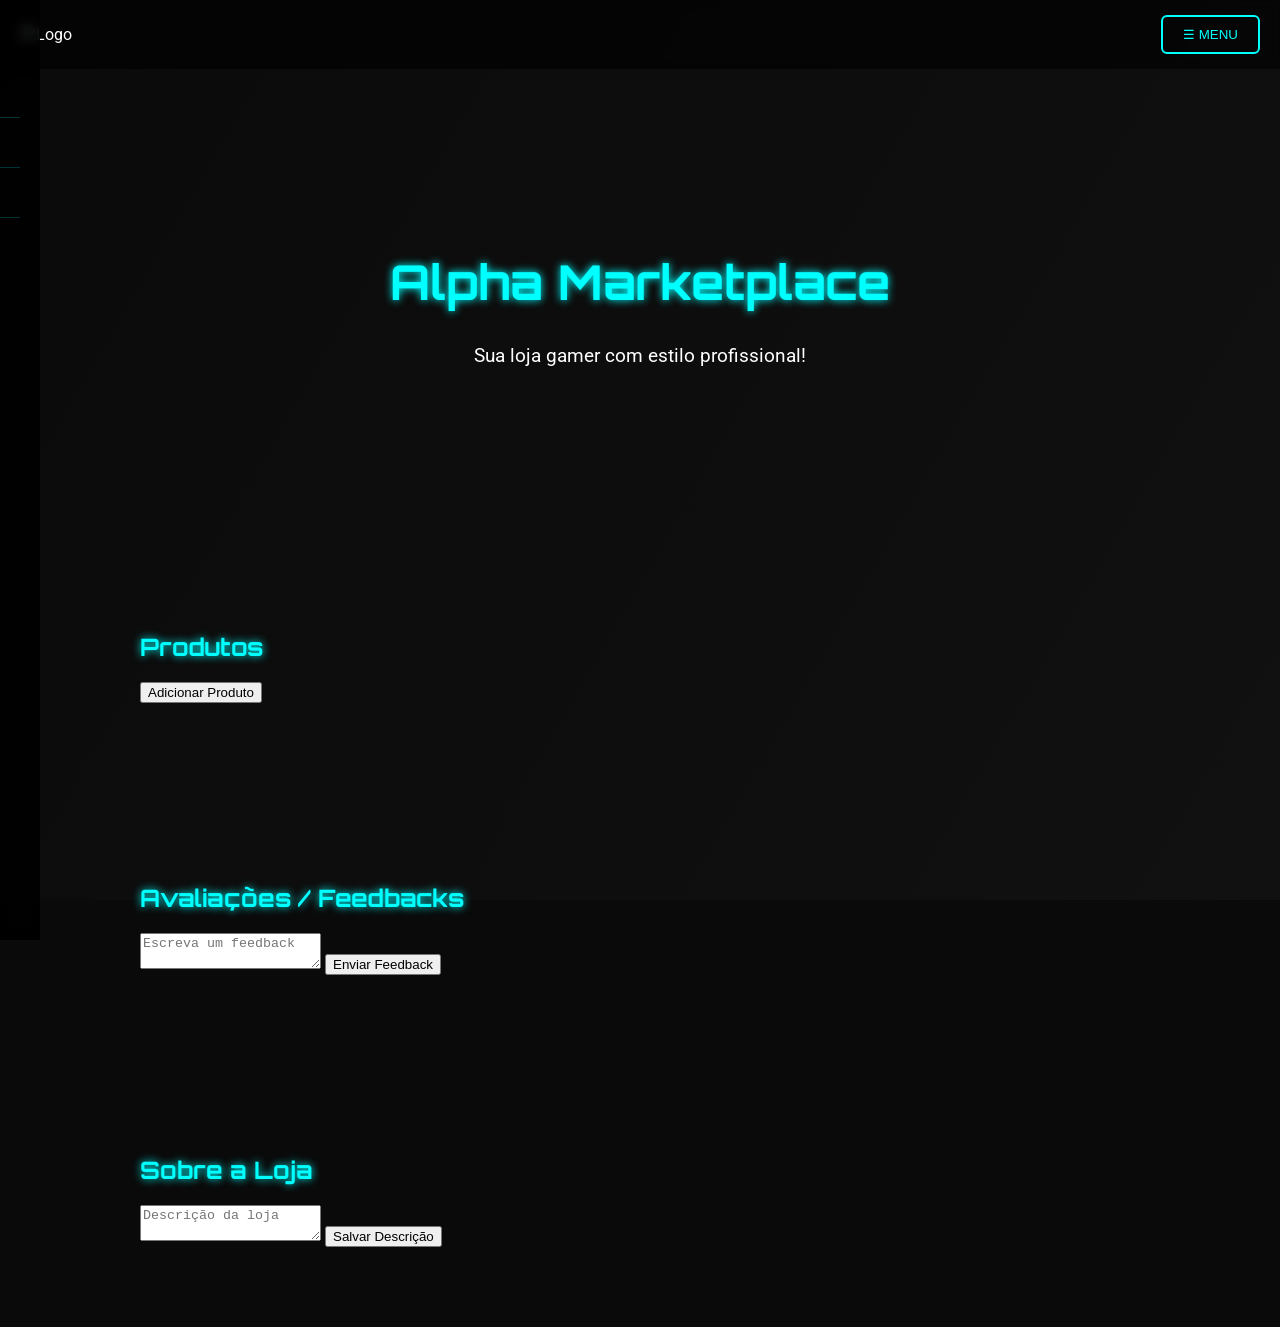
==== index.html @ d37652f9 "index.html" ====
<!DOCTYPE html>
<html lang="pt-BR">
<head>
<meta charset="UTF-8">
<meta name="viewport" content="width=device-width, initial-scale=1.0">
<title>Alpha Marketplace</title>

<!-- Fontes gamer -->
<link href="https://fonts.googleapis.com/css2?family=Orbitron:wght@500;700&family=Roboto:wght@400;500&display=swap" rel="stylesheet">

<style>
/* Reset e corpo */
body { margin:0; font-family:'Roboto', sans-serif; background:#0a0a0a; color:#fff; overflow-x:hidden; transition: background 0.3s; }
h1,h2,h3,h4,h5,h6 { font-family:'Orbitron', sans-serif; color:#0ff; text-shadow:0 0 8px #0ff; }

/* Fundo animado de partículas */
#fundo-animado { position:fixed; top:0; left:0; width:100%; height:100%; z-index:-1; background:linear-gradient(120deg,#0a0a0a,#111); overflow:hidden; }
.particula { position:absolute; border-radius:50%; background:#0ff; opacity:0.5; }

/* Header */
header { display:flex; justify-content:space-between; align-items:center; padding:15px 20px; background:rgba(0,0,0,0.6); backdrop-filter:blur(4px); position:relative; z-index:100; }
#logo { width:60px; }
#menu-header { display:flex; gap:10px; align-items:center; }
.menu-btn { background:transparent; border:2px solid #0ff; color:#0ff; padding:10px 20px; border-radius:6px; cursor:pointer; transition:0.3s; text-transform:uppercase; font-weight:500; }
.menu-btn:hover { background:#0ff; color:#000; box-shadow:0 0 12px #0ff, 0 0 20px #0ff inset; }

/* Menu lateral animado */
#menu-lateral { position:fixed; top:0; left:-250px; width:250px; height:100%; background:rgba(0,0,0,0.9); backdrop-filter:blur(6px); color:#0ff; transition:0.4s; z-index:101; padding:20px; }
#menu-lateral.aberto { left:0; }
#menu-lateral ul { list-style:none; padding:0; margin:0; }
#menu-lateral li { padding:15px 0; cursor:pointer; border-bottom:1px solid rgba(0,255,255,0.2); transition:0.3s; }
#menu-lateral li:hover { background:rgba(0,255,255,0.1); transform:translateX(5px); }

/* Setinha de voltar */
#voltar { font-size:1.5em; cursor:pointer; margin-bottom:20px; display:inline-block; transition:0.3s; }
#voltar:hover { transform:translateX(-5px); }

/* Seções da loja */
section { padding:80px 20px; max-width:1000px; margin:0 auto; }
.produto-card { background:rgba(20,20,20,0.8); padding:15px; border-radius:10px; box-shadow:0 0 15px #0ff; margin:15px; display:inline-block; vertical-align:top; width:200px; text-align:center; transition:0.3s; }
.produto-card img { width:100%; border-radius:8px; }
.produto-card:hover { transform:scale(1.05); }

/* Avaliações */
.feedback { background:rgba(20,20,20,0.8); padding:15px; border-radius:10px; box-shadow:0 0 15px #0ff; margin-bottom:15px; }

/* Avisos animados */
#aviso { position:fixed; top:20px; right:20px; background:#0ff; color:#000; padding:15px 25px; border-radius:8px; display:none; animation:fadeInOut 2.5s ease forwards; font-weight:bold; z-index:999; }
@keyframes fadeInOut { 0%{opacity:0; transform:translateY(-20px);} 10%,90%{opacity:1; transform:translateY(0);} 100%{opacity:0; transform:translateY(-20px);} }

/* Banner inicial */
.hero { text-align:center; padding:150px 20px; }
.hero h1 { font-size:3em; }
.hero p { font-size:1.2em; margin:15px 0; }
</style>
</head>

<body>

<div id="fundo-animado"></div>

<header>
  <div id="logo-container"><img id="logo" src="https://i.ibb.co/yhhnR8x/lobo.png" alt="Logo"></div>
  <div id="menu-header">
    <button class="menu-btn" id="abrir-menu">☰ Menu</button>
  </div>
</header>

<!-- Menu lateral -->
<nav id="menu-lateral">
  <span id="voltar">← Voltar</span>
  <ul>
    <li data-secao="produtos">Produtos</li>
    <li data-secao="avaliacoes">Avaliações</li>
    <li data-secao="sobre">Sobre a Loja</li>
  </ul>
</nav>

<!-- Banner inicial -->
<div class="hero">
  <h1>Alpha Marketplace</h1>
  <p>Sua loja gamer com estilo profissional!</p>
</div>

<!-- Seção Produtos -->
<section id="produtos">
  <h2>Produtos</h2>
  <div id="lista-produtos"></div>
  <button id="adicionar-produto">Adicionar Produto</button>
</section>

<!-- Seção Avaliações -->
<section id="avaliacoes">
  <h2>Avaliações / Feedbacks</h2>
  <div id="lista-feedbacks"></div>
  <textarea id="novo-feedback" placeholder="Escreva um feedback"></textarea>
  <button id="enviar-feedback">Enviar Feedback</button>
</section>

<!-- Seção Sobre a loja -->
<section id="sobre">
  <h2>Sobre a Loja</h2>
  <textarea id="descricao-loja" placeholder="Descrição da loja"></textarea>
  <button id="salvar-descricao">Salvar Descrição</button>
</section>

<!-- Aviso animado -->
<div id="aviso"></div>

<!-- Firebase -->
<script type="module">
import { initializeApp } from "https://www.gstatic.com/firebasejs/12.10.0/firebase-app.js";
import { getFirestore, collection, addDoc, getDocs, doc, setDoc, getDoc } from "https://www.gstatic.com/firebasejs/12.10.0/firebase-firestore.js";

const firebaseConfig = {
  apiKey: "AIzaSyAkooYQtwZa3ijKAu8Zl8iNV3vedf3oplI",
  authDomain: "alpha-marketplace-a5bee.firebaseapp.com",
  projectId: "alpha-marketplace-a5bee",
  storageBucket: "alpha-marketplace-a5bee.firebasestorage.app",
  messagingSenderId: "633576067411",
  appId: "1:633576067411:web:f837cc956a21d02954d1a6"
};

const app = initializeApp(firebaseConfig);
const db = getFirestore(app);

// Menu animado
const menu = document.getElementById('menu-lateral');
document.getElementById('abrir-menu').onclick = ()=> menu.classList.toggle('aberto');
document.getElementById('voltar').onclick = ()=> menu.classList.remove('aberto');

// Troca de seção pelo menu
document.querySelectorAll('#menu-lateral li').forEach(li=>{
  li.onclick = ()=>{
    document.getElementById(li.dataset.secao).scrollIntoView({behavior:'smooth'});
    menu.classList.remove('aberto');
  }
});

// Fundo animado simples
const fundo = document.getElementById('fundo-animado');
for(let i=0;i<50;i++){
  const p = document.createElement('div'); p.className='particula';
  p.style.width = p.style.height = Math.random()*5+2+'px';
  p.style.top = Math.random()*100+'%';
  p.style.left = Math.random()*100+'%';
  fundo.appendChild(p);
}

// Avisos animados
function mostrarAviso(msg){
  const aviso = document.getElementById('aviso');
  aviso.innerText = msg;
  aviso.style.display='block';
  setTimeout(()=>{ aviso.style.display='none'; },2500);
}

// Produtos
const listaProdutos = document.getElementById('lista-produtos');
const produtos = [];
document.getElementById('adicionar-produto').onclick = ()=>{
  const nome = prompt("Nome do produto:");
  const preco = prompt("Preço do produto:");
  const img = prompt("URL da imagem:");
  if(nome && preco){
    const p = {nome, preco, img};
    produtos.push(p);
    const div = document.createElement('div');
    div.className='produto-card';
    div.innerHTML = `<img src="${img}" alt="${nome}"><h3>${nome}</h3><p>Preço: R$${preco}</p>`;
    listaProdutos.appendChild(div);
  }
}

// Feedbacks
const listaFeedbacks = document.getElementById('lista-feedbacks');
document.getElementById('enviar-feedback').onclick = ()=>{
  const fb = document.getElementById('novo-feedback').value;
  if(fb){
    const div = document.createElement('div');
    div.className='feedback';
    div.innerText = fb;
    listaFeedbacks.appendChild(div);
    document.getElementById('novo-feedback').value='';
    mostrarAviso('Feedback enviado!');
  }
}

// Sobre a loja
document.getElementById('salvar-descricao').onclick = ()=>{
  const desc = document.getElementById('descricao-loja').value;
  mostrarAviso('Descrição da loja salva!');
}
</script>

</body>
</html>
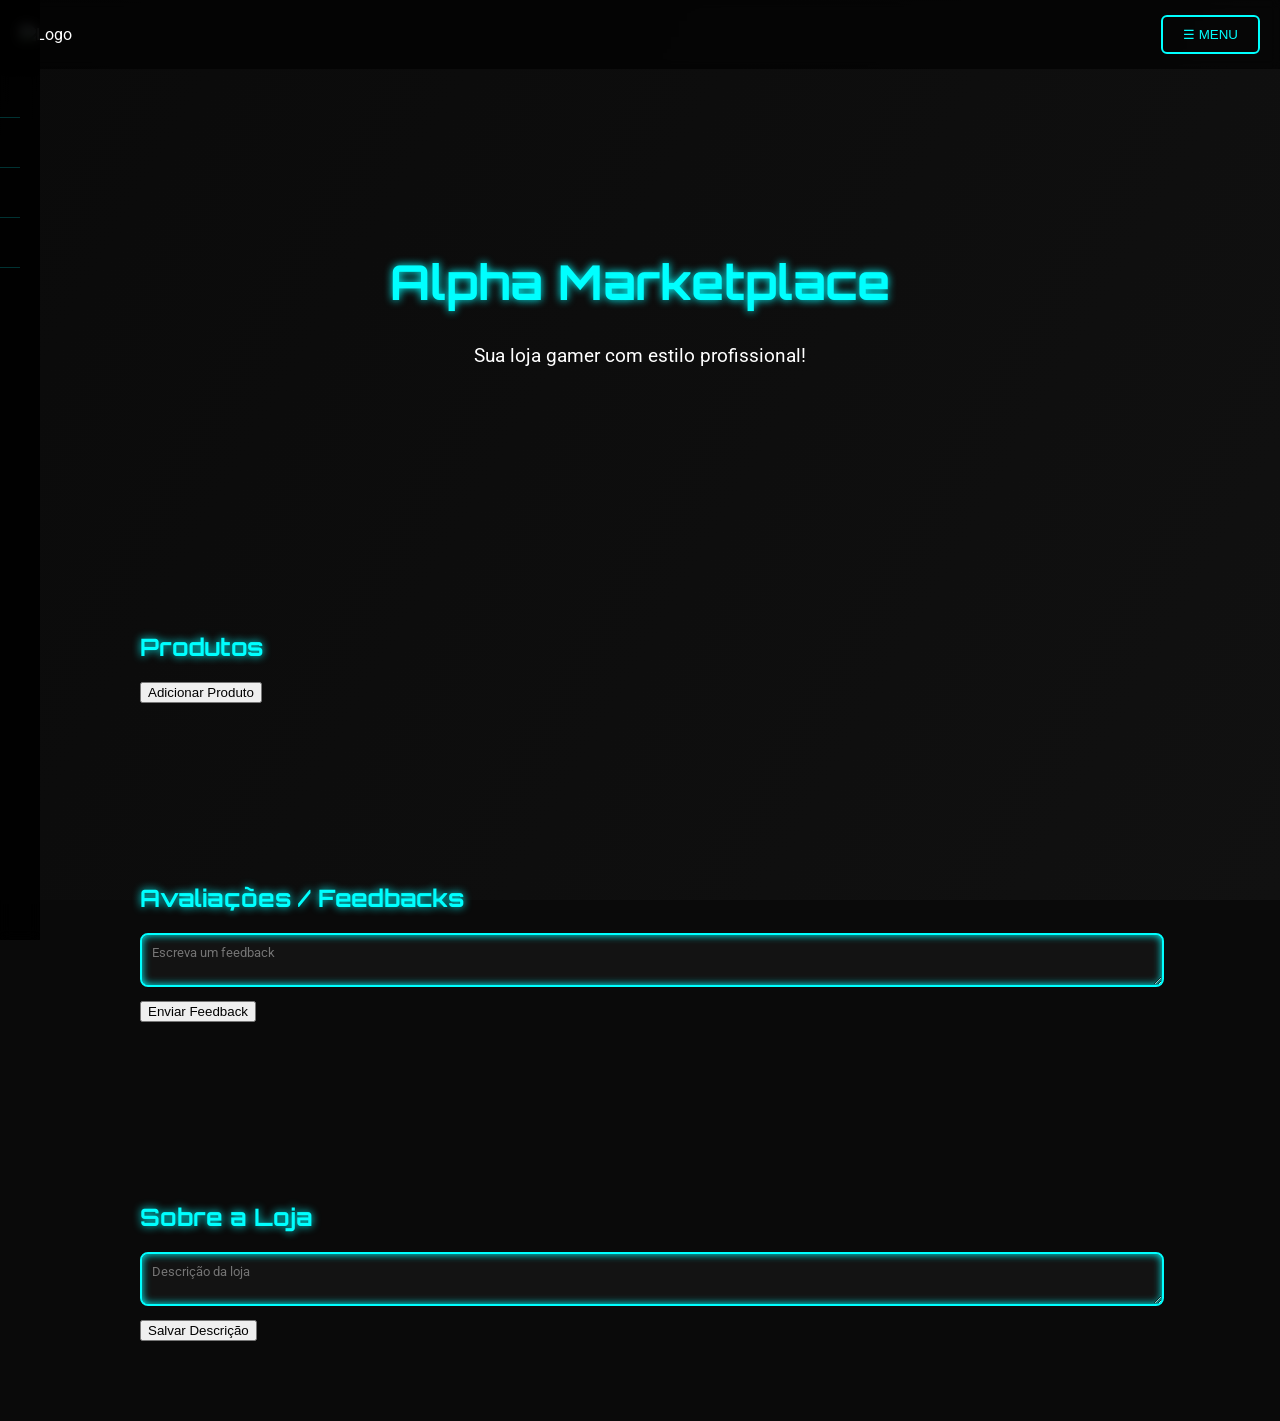
==== commit 0a7c8c0d: "index.html" ====
--- a/index.html
+++ b/index.html
@@ -9,11 +9,10 @@
 <link href="https://fonts.googleapis.com/css2?family=Orbitron:wght@500;700&family=Roboto:wght@400;500&display=swap" rel="stylesheet">
 
 <style>
-/* Reset e corpo */
 body { margin:0; font-family:'Roboto', sans-serif; background:#0a0a0a; color:#fff; overflow-x:hidden; transition: background 0.3s; }
 h1,h2,h3,h4,h5,h6 { font-family:'Orbitron', sans-serif; color:#0ff; text-shadow:0 0 8px #0ff; }
 
-/* Fundo animado de partículas */
+/* Fundo animado */
 #fundo-animado { position:fixed; top:0; left:0; width:100%; height:100%; z-index:-1; background:linear-gradient(120deg,#0a0a0a,#111); overflow:hidden; }
 .particula { position:absolute; border-radius:50%; background:#0ff; opacity:0.5; }
 
@@ -24,7 +23,7 @@
 .menu-btn { background:transparent; border:2px solid #0ff; color:#0ff; padding:10px 20px; border-radius:6px; cursor:pointer; transition:0.3s; text-transform:uppercase; font-weight:500; }
 .menu-btn:hover { background:#0ff; color:#000; box-shadow:0 0 12px #0ff, 0 0 20px #0ff inset; }
 
-/* Menu lateral animado */
+/* Menu lateral */
 #menu-lateral { position:fixed; top:0; left:-250px; width:250px; height:100%; background:rgba(0,0,0,0.9); backdrop-filter:blur(6px); color:#0ff; transition:0.4s; z-index:101; padding:20px; }
 #menu-lateral.aberto { left:0; }
 #menu-lateral ul { list-style:none; padding:0; margin:0; }
@@ -35,28 +34,33 @@
 #voltar { font-size:1.5em; cursor:pointer; margin-bottom:20px; display:inline-block; transition:0.3s; }
 #voltar:hover { transform:translateX(-5px); }
 
-/* Seções da loja */
-section { padding:80px 20px; max-width:1000px; margin:0 auto; }
-.produto-card { background:rgba(20,20,20,0.8); padding:15px; border-radius:10px; box-shadow:0 0 15px #0ff; margin:15px; display:inline-block; vertical-align:top; width:200px; text-align:center; transition:0.3s; }
-.produto-card img { width:100%; border-radius:8px; }
-.produto-card:hover { transform:scale(1.05); }
-
-/* Avaliações */
-.feedback { background:rgba(20,20,20,0.8); padding:15px; border-radius:10px; box-shadow:0 0 15px #0ff; margin-bottom:15px; }
-
-/* Avisos animados */
-#aviso { position:fixed; top:20px; right:20px; background:#0ff; color:#000; padding:15px 25px; border-radius:8px; display:none; animation:fadeInOut 2.5s ease forwards; font-weight:bold; z-index:999; }
-@keyframes fadeInOut { 0%{opacity:0; transform:translateY(-20px);} 10%,90%{opacity:1; transform:translateY(0);} 100%{opacity:0; transform:translateY(-20px);} }
-
 /* Banner inicial */
 .hero { text-align:center; padding:150px 20px; }
 .hero h1 { font-size:3em; }
 .hero p { font-size:1.2em; margin:15px 0; }
+
+/* Seções */
+section { padding:80px 20px; max-width:1000px; margin:0 auto; }
+
+/* Produtos */
+.produto-card { background:rgba(20,20,20,0.8); padding:15px; border-radius:10px; box-shadow:0 0 15px #0ff; margin:15px; display:inline-block; vertical-align:top; width:200px; text-align:center; transition:0.3s; }
+.produto-card img { width:100%; border-radius:8px; }
+.produto-card:hover { transform:scale(1.05); }
+
+/* Feedbacks */
+.feedback { background:rgba(20,20,20,0.8); padding:15px; border-radius:10px; box-shadow:0 0 15px #0ff; margin-bottom:15px; }
+
+/* Textareas/inputs bonitinhos */
+textarea, input { width:100%; padding:10px; border-radius:8px; border:2px solid #0ff; background:rgba(20,20,20,0.9); color:#fff; margin-bottom:10px; box-shadow:0 0 8px #0ff inset; font-family:'Roboto', sans-serif; transition:0.3s; }
+textarea:focus, input:focus { outline:none; border-color:#0ff; box-shadow:0 0 12px #0ff inset; }
+
+/* Avisos animados */
+#aviso { position:fixed; top:20px; right:20px; background:#0ff; color:#000; padding:15px 25px; border-radius:8px; display:none; animation:fadeInOut 2.5s ease forwards; font-weight:bold; z-index:999; }
+@keyframes fadeInOut { 0%{opacity:0; transform:translateY(-20px);} 10%,90%{opacity:1; transform:translateY(0);} 100%{opacity:0; transform:translateY(-20px);} }
 </style>
 </head>
 
 <body>
-
 <div id="fundo-animado"></div>
 
 <header>
@@ -66,30 +70,27 @@
   </div>
 </header>
 
-<!-- Menu lateral -->
 <nav id="menu-lateral">
   <span id="voltar">← Voltar</span>
   <ul>
     <li data-secao="produtos">Produtos</li>
     <li data-secao="avaliacoes">Avaliações</li>
     <li data-secao="sobre">Sobre a Loja</li>
+    <li data-secao="admin">Admin (Somente Você)</li>
   </ul>
 </nav>
 
-<!-- Banner inicial -->
 <div class="hero">
   <h1>Alpha Marketplace</h1>
   <p>Sua loja gamer com estilo profissional!</p>
 </div>
 
-<!-- Seção Produtos -->
 <section id="produtos">
   <h2>Produtos</h2>
   <div id="lista-produtos"></div>
   <button id="adicionar-produto">Adicionar Produto</button>
 </section>
 
-<!-- Seção Avaliações -->
 <section id="avaliacoes">
   <h2>Avaliações / Feedbacks</h2>
   <div id="lista-feedbacks"></div>
@@ -97,20 +98,25 @@
   <button id="enviar-feedback">Enviar Feedback</button>
 </section>
 
-<!-- Seção Sobre a loja -->
 <section id="sobre">
   <h2>Sobre a Loja</h2>
   <textarea id="descricao-loja" placeholder="Descrição da loja"></textarea>
   <button id="salvar-descricao">Salvar Descrição</button>
 </section>
 
-<!-- Aviso animado -->
+<section id="admin" style="display:none;">
+  <h2>Painel Admin</h2>
+  <input type="text" id="admin-nome" placeholder="Nome da Loja">
+  <textarea id="admin-desc" placeholder="Descrição da Loja"></textarea>
+  <input type="number" id="admin-estoque" placeholder="Estoque Total">
+  <button id="salvar-admin">Salvar Alterações</button>
+</section>
+
 <div id="aviso"></div>
 
-<!-- Firebase -->
 <script type="module">
 import { initializeApp } from "https://www.gstatic.com/firebasejs/12.10.0/firebase-app.js";
-import { getFirestore, collection, addDoc, getDocs, doc, setDoc, getDoc } from "https://www.gstatic.com/firebasejs/12.10.0/firebase-firestore.js";
+import { getFirestore, doc, setDoc, getDoc, collection, addDoc, getDocs } from "https://www.gstatic.com/firebasejs/12.10.0/firebase-firestore.js";
 
 const firebaseConfig = {
   apiKey: "AIzaSyAkooYQtwZa3ijKAu8Zl8iNV3vedf3oplI",
@@ -129,15 +135,16 @@
 document.getElementById('abrir-menu').onclick = ()=> menu.classList.toggle('aberto');
 document.getElementById('voltar').onclick = ()=> menu.classList.remove('aberto');
 
-// Troca de seção pelo menu
+// Troca de seção
 document.querySelectorAll('#menu-lateral li').forEach(li=>{
   li.onclick = ()=>{
-    document.getElementById(li.dataset.secao).scrollIntoView({behavior:'smooth'});
+    const secao = document.getElementById(li.dataset.secao);
+    if(secao) secao.scrollIntoView({behavior:'smooth'});
     menu.classList.remove('aberto');
   }
 });
 
-// Fundo animado simples
+// Fundo animado
 const fundo = document.getElementById('fundo-animado');
 for(let i=0;i<50;i++){
   const p = document.createElement('div'); p.className='particula';
@@ -147,7 +154,7 @@
   fundo.appendChild(p);
 }
 
-// Avisos animados
+// Avisos
 function mostrarAviso(msg){
   const aviso = document.getElementById('aviso');
   aviso.innerText = msg;
@@ -162,12 +169,13 @@
   const nome = prompt("Nome do produto:");
   const preco = prompt("Preço do produto:");
   const img = prompt("URL da imagem:");
-  if(nome && preco){
-    const p = {nome, preco, img};
+  const estoque = prompt("Quantidade em estoque:");
+  if(nome && preco && estoque){
+    const p = {nome, preco, img, estoque:Number(estoque)};
     produtos.push(p);
     const div = document.createElement('div');
     div.className='produto-card';
-    div.innerHTML = `<img src="${img}" alt="${nome}"><h3>${nome}</h3><p>Preço: R$${preco}</p>`;
+    div.innerHTML = `<img src="${img}" alt="${nome}"><h3>${nome}</h3><p>Preço: R$${preco}</p><p>Estoque: ${estoque}</p>`;
     listaProdutos.appendChild(div);
   }
 }
@@ -191,6 +199,25 @@
   const desc = document.getElementById('descricao-loja').value;
   mostrarAviso('Descrição da loja salva!');
 }
+
+// Admin (simples)
+const senhaAdmin = "1234"; // sua senha
+document.querySelector('#menu-lateral li[data-secao="admin"]').onclick = ()=>{
+  const input = prompt("Digite a senha do admin:");
+  if(input===senhaAdmin){
+    document.getElementById('admin').style.display='block';
+    mostrarAviso('Bem-vindo, Admin!');
+  } else {
+    mostrarAviso('Senha incorreta');
+  }
+}
+
+document.getElementById('salvar-admin').onclick = ()=>{
+  const nome = document.getElementById('admin-nome').value;
+  const desc = document.getElementById('admin-desc').value;
+  const estoque = document.getElementById('admin-estoque').value;
+  mostrarAviso('Alterações salvas!');
+}
 </script>
 
 </body>
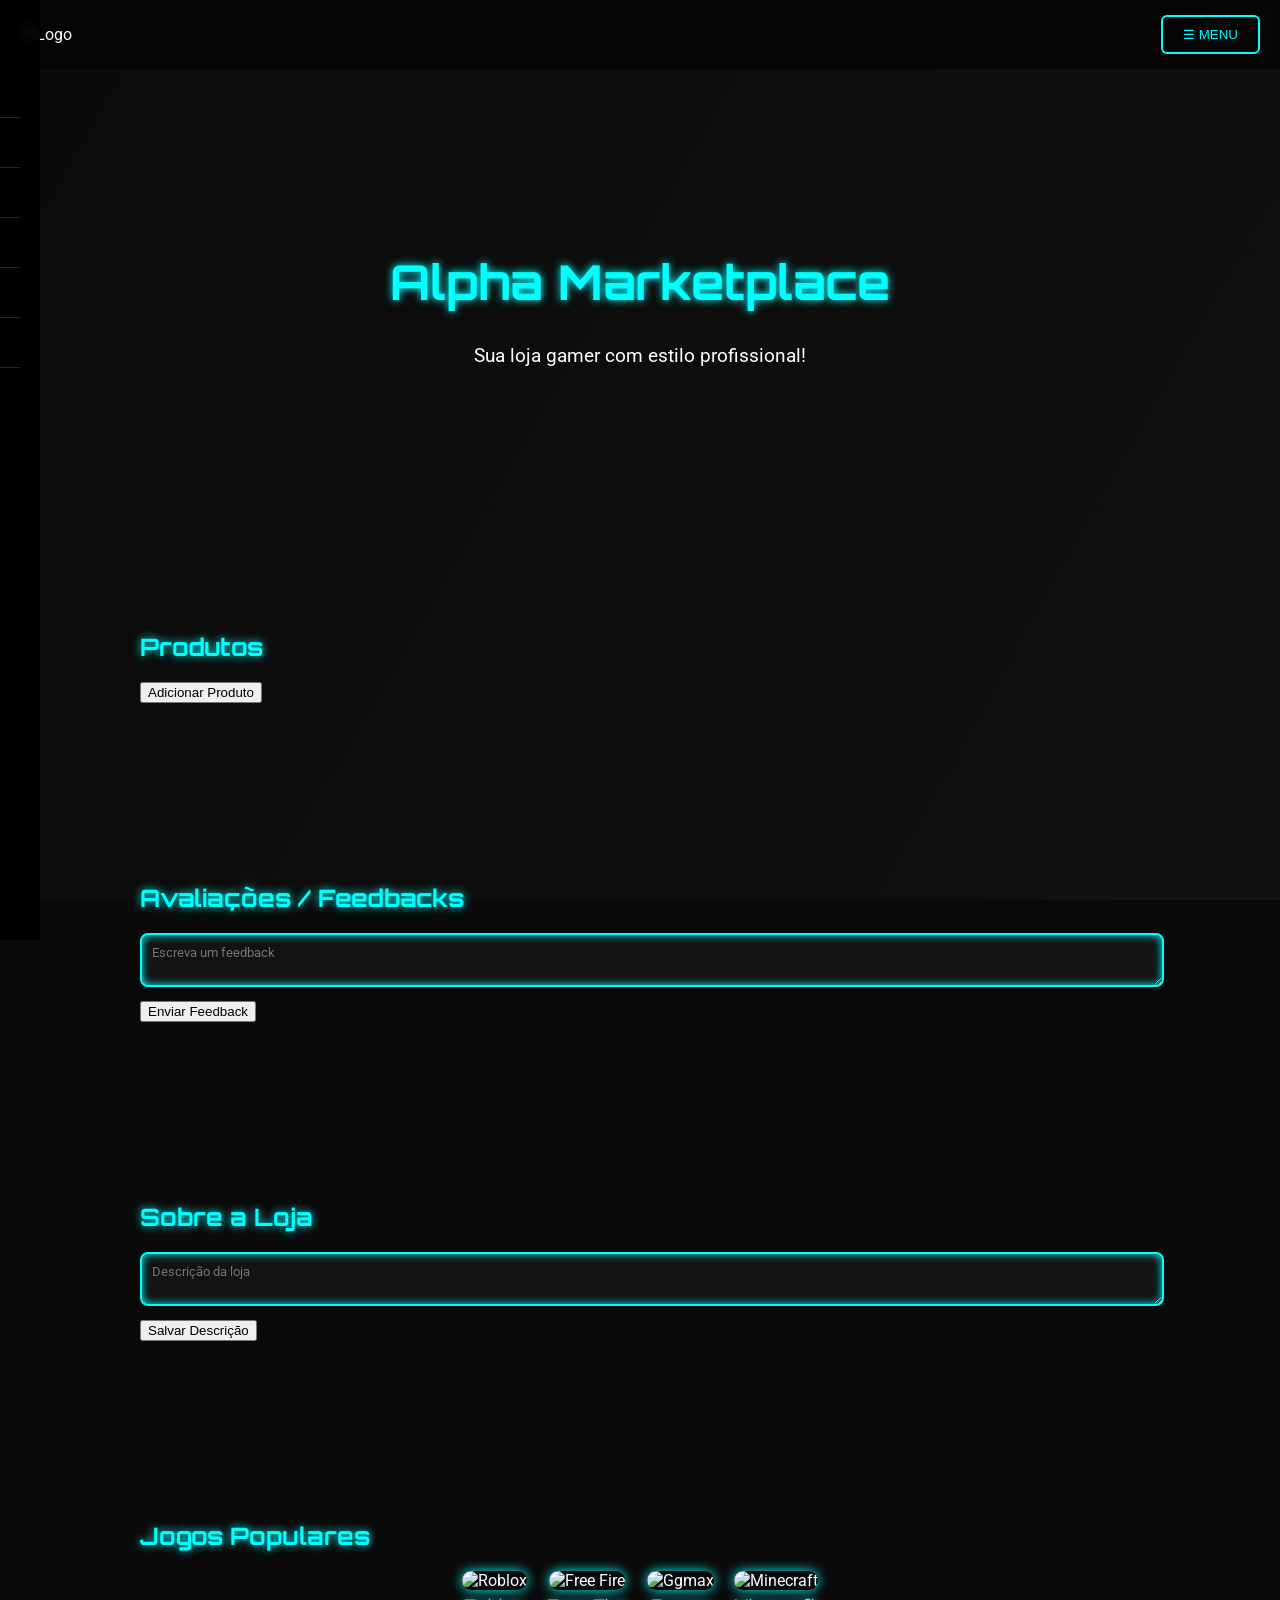
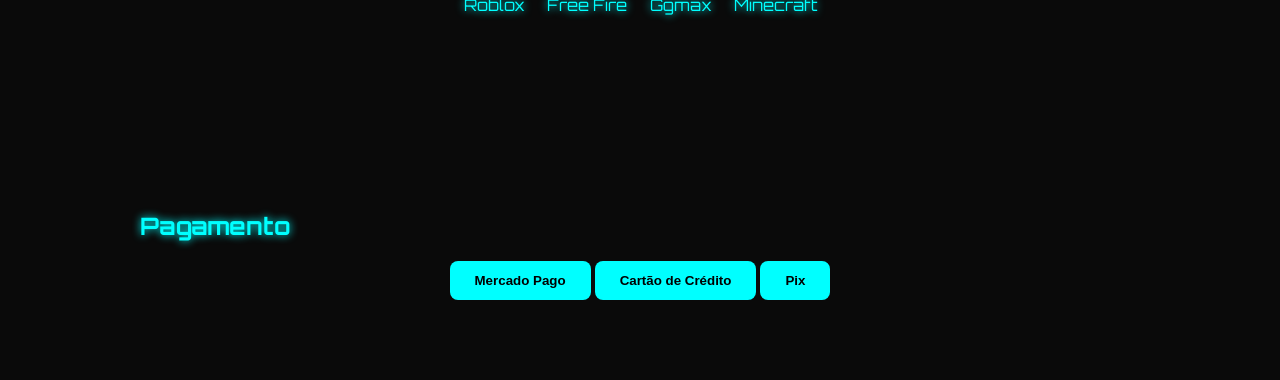
==== commit 1949ca31: "index.html" ====
--- a/index.html
+++ b/index.html
@@ -5,7 +5,6 @@
 <meta name="viewport" content="width=device-width, initial-scale=1.0">
 <title>Alpha Marketplace</title>
 
-<!-- Fontes gamer -->
 <link href="https://fonts.googleapis.com/css2?family=Orbitron:wght@500;700&family=Roboto:wght@400;500&display=swap" rel="stylesheet">
 
 <style>
@@ -24,7 +23,7 @@
 .menu-btn:hover { background:#0ff; color:#000; box-shadow:0 0 12px #0ff, 0 0 20px #0ff inset; }
 
 /* Menu lateral */
-#menu-lateral { position:fixed; top:0; left:-250px; width:250px; height:100%; background:rgba(0,0,0,0.9); backdrop-filter:blur(6px); color:#0ff; transition:0.4s; z-index:101; padding:20px; }
+#menu-lateral { position:fixed; top:0; left:-260px; width:260px; height:100%; background:rgba(0,0,0,0.95); backdrop-filter:blur(6px); color:#0ff; transition:0.4s; z-index:101; padding:20px; overflow:hidden; }
 #menu-lateral.aberto { left:0; }
 #menu-lateral ul { list-style:none; padding:0; margin:0; }
 #menu-lateral li { padding:15px 0; cursor:pointer; border-bottom:1px solid rgba(0,255,255,0.2); transition:0.3s; }
@@ -54,8 +53,20 @@
 textarea, input { width:100%; padding:10px; border-radius:8px; border:2px solid #0ff; background:rgba(20,20,20,0.9); color:#fff; margin-bottom:10px; box-shadow:0 0 8px #0ff inset; font-family:'Roboto', sans-serif; transition:0.3s; }
 textarea:focus, input:focus { outline:none; border-color:#0ff; box-shadow:0 0 12px #0ff inset; }
 
+/* Jogos Populares */
+.icones-jogos { display:flex; gap:20px; flex-wrap:wrap; justify-content:center; margin-top:20px; }
+.icone { text-align:center; transition:0.3s; cursor:pointer; }
+.icone img { width:80px; height:80px; border-radius:12px; box-shadow:0 0 12px #0ff; }
+.icone:hover img { transform:scale(1.2); box-shadow:0 0 20px #0ff; }
+.icone p { margin-top:5px; font-family:'Orbitron', sans-serif; color:#0ff; text-shadow:0 0 8px #0ff; }
+
+/* Pagamento */
+.pagamento { text-align:center; margin-top:20px; }
+.pagamento button { background:#0ff; color:#000; border:none; padding:12px 25px; border-radius:8px; cursor:pointer; font-weight:bold; transition:0.3s; }
+.pagamento button:hover { background:#00ffff; }
+
 /* Avisos animados */
-#aviso { position:fixed; top:20px; right:20px; background:#0ff; color:#000; padding:15px 25px; border-radius:8px; display:none; animation:fadeInOut 2.5s ease forwards; font-weight:bold; z-index:999; }
+#aviso { position:fixed; top:20px; right:20px; background:#f00; color:#fff; padding:15px 25px; border-radius:8px; display:none; animation:fadeInOut 2.5s ease forwards; font-weight:bold; z-index:999; box-shadow:0 0 15px #f00; }
 @keyframes fadeInOut { 0%{opacity:0; transform:translateY(-20px);} 10%,90%{opacity:1; transform:translateY(0);} 100%{opacity:0; transform:translateY(-20px);} }
 </style>
 </head>
@@ -76,6 +87,8 @@
     <li data-secao="produtos">Produtos</li>
     <li data-secao="avaliacoes">Avaliações</li>
     <li data-secao="sobre">Sobre a Loja</li>
+    <li data-secao="jogos-populares">Jogos Populares</li>
+    <li data-secao="pagamento">Pagamento</li>
     <li data-secao="admin">Admin (Somente Você)</li>
   </ul>
 </nav>
@@ -102,6 +115,25 @@
   <h2>Sobre a Loja</h2>
   <textarea id="descricao-loja" placeholder="Descrição da loja"></textarea>
   <button id="salvar-descricao">Salvar Descrição</button>
+</section>
+
+<section id="jogos-populares">
+  <h2>Jogos Populares</h2>
+  <div class="icones-jogos">
+    <div class="icone"><img src="https://i.ibb.co/icone-roblox.png" alt="Roblox"><p>Roblox</p></div>
+    <div class="icone"><img src="https://i.ibb.co/icone-ff.png" alt="Free Fire"><p>Free Fire</p></div>
+    <div class="icone"><img src="https://i.ibb.co/icone-ggmax.png" alt="Ggmax"><p>Ggmax</p></div>
+    <div class="icone"><img src="https://i.ibb.co/icone-minecraft.png" alt="Minecraft"><p>Minecraft</p></div>
+  </div>
+</section>
+
+<section id="pagamento">
+  <h2>Pagamento</h2>
+  <div class="pagamento">
+    <button>Mercado Pago</button>
+    <button>Cartão de Crédito</button>
+    <button>Pix</button>
+  </div>
 </section>
 
 <section id="admin" style="display:none;">
@@ -110,13 +142,14 @@
   <textarea id="admin-desc" placeholder="Descrição da Loja"></textarea>
   <input type="number" id="admin-estoque" placeholder="Estoque Total">
   <button id="salvar-admin">Salvar Alterações</button>
+  <button id="esqueci-senha">Esqueci a Senha</button>
 </section>
 
 <div id="aviso"></div>
 
 <script type="module">
 import { initializeApp } from "https://www.gstatic.com/firebasejs/12.10.0/firebase-app.js";
-import { getFirestore, doc, setDoc, getDoc, collection, addDoc, getDocs } from "https://www.gstatic.com/firebasejs/12.10.0/firebase-firestore.js";
+import { getFirestore } from "https://www.gstatic.com/firebasejs/12.10.0/firebase-firestore.js";
 
 const firebaseConfig = {
   apiKey: "AIzaSyAkooYQtwZa3ijKAu8Zl8iNV3vedf3oplI",
@@ -126,7 +159,6 @@
   messagingSenderId: "633576067411",
   appId: "1:633576067411:web:f837cc956a21d02954d1a6"
 };
-
 const app = initializeApp(firebaseConfig);
 const db = getFirestore(app);
 
@@ -177,6 +209,7 @@
     div.className='produto-card';
     div.innerHTML = `<img src="${img}" alt="${nome}"><h3>${nome}</h3><p>Preço: R$${preco}</p><p>Estoque: ${estoque}</p>`;
     listaProdutos.appendChild(div);
+    mostrarAviso('Produto adicionado com sucesso!');
   }
 }
 
@@ -200,8 +233,8 @@
   mostrarAviso('Descrição da loja salva!');
 }
 
-// Admin (simples)
-const senhaAdmin = "1234"; // sua senha
+// Admin
+let senhaAdmin = "1234";
 document.querySelector('#menu-lateral li[data-secao="admin"]').onclick = ()=>{
   const input = prompt("Digite a senha do admin:");
   if(input===senhaAdmin){
@@ -212,6 +245,17 @@
   }
 }
 
+// Esqueci a senha
+document.getElementById('esqueci-senha').onclick = ()=>{
+  const email = prompt("Digite seu e-mail para recuperar a senha:");
+  if(email){
+    mostrarAviso(`Link de recuperação enviado para ${email}`);
+  } else {
+    mostrarAviso("E-mail não informado");
+  }
+}
+
+// Salvar admin
 document.getElementById('salvar-admin').onclick = ()=>{
   const nome = document.getElementById('admin-nome').value;
   const desc = document.getElementById('admin-desc').value;
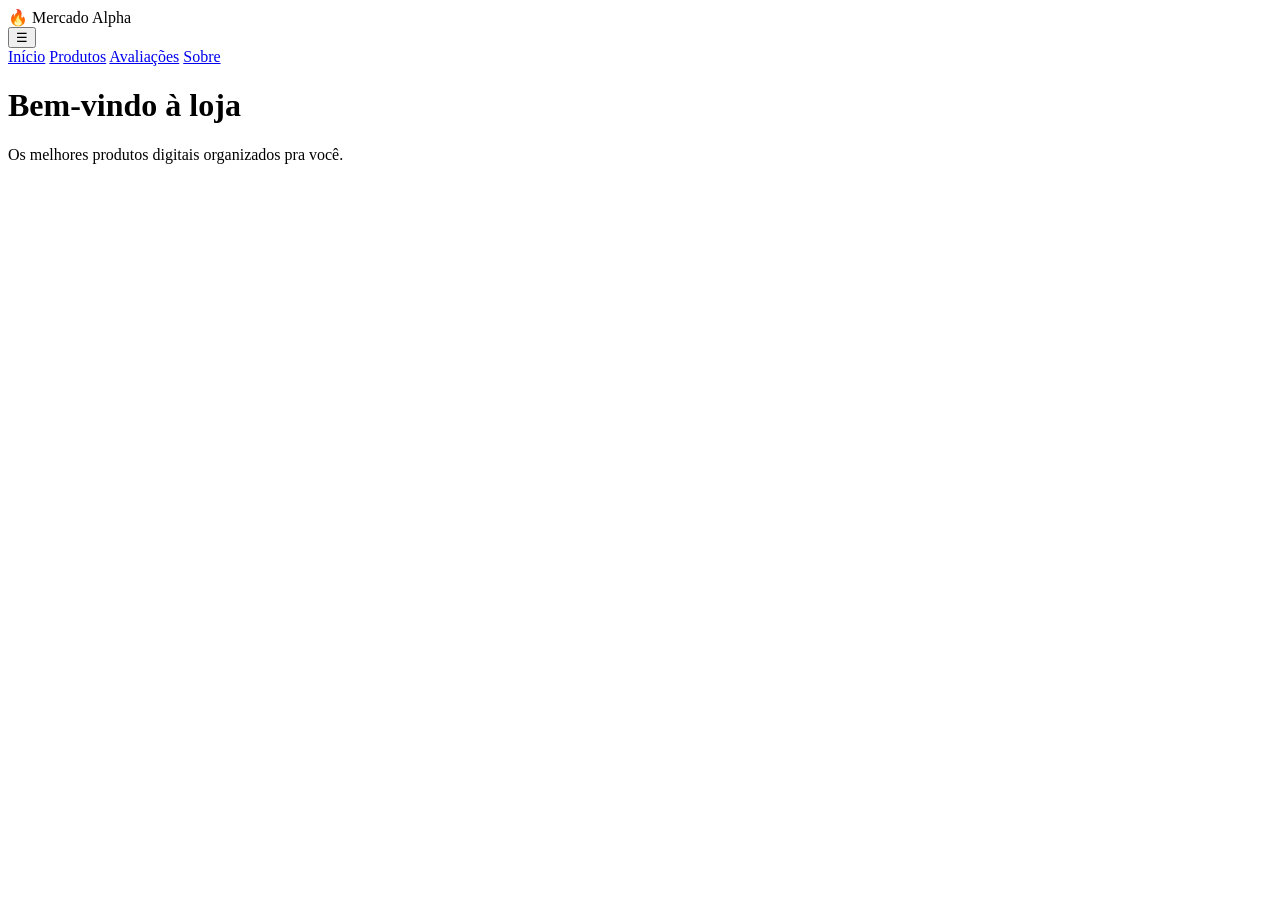
==== commit 166730a3: "index.html" ====
--- a/index.html
+++ b/index.html
@@ -3,266 +3,28 @@
 <head>
 <meta charset="UTF-8">
 <meta name="viewport" content="width=device-width, initial-scale=1.0">
-<title>Alpha Marketplace</title>
-
-<link href="https://fonts.googleapis.com/css2?family=Orbitron:wght@500;700&family=Roboto:wght@400;500&display=swap" rel="stylesheet">
-
-<style>
-body { margin:0; font-family:'Roboto', sans-serif; background:#0a0a0a; color:#fff; overflow-x:hidden; transition: background 0.3s; }
-h1,h2,h3,h4,h5,h6 { font-family:'Orbitron', sans-serif; color:#0ff; text-shadow:0 0 8px #0ff; }
-
-/* Fundo animado */
-#fundo-animado { position:fixed; top:0; left:0; width:100%; height:100%; z-index:-1; background:linear-gradient(120deg,#0a0a0a,#111); overflow:hidden; }
-.particula { position:absolute; border-radius:50%; background:#0ff; opacity:0.5; }
-
-/* Header */
-header { display:flex; justify-content:space-between; align-items:center; padding:15px 20px; background:rgba(0,0,0,0.6); backdrop-filter:blur(4px); position:relative; z-index:100; }
-#logo { width:60px; }
-#menu-header { display:flex; gap:10px; align-items:center; }
-.menu-btn { background:transparent; border:2px solid #0ff; color:#0ff; padding:10px 20px; border-radius:6px; cursor:pointer; transition:0.3s; text-transform:uppercase; font-weight:500; }
-.menu-btn:hover { background:#0ff; color:#000; box-shadow:0 0 12px #0ff, 0 0 20px #0ff inset; }
-
-/* Menu lateral */
-#menu-lateral { position:fixed; top:0; left:-260px; width:260px; height:100%; background:rgba(0,0,0,0.95); backdrop-filter:blur(6px); color:#0ff; transition:0.4s; z-index:101; padding:20px; overflow:hidden; }
-#menu-lateral.aberto { left:0; }
-#menu-lateral ul { list-style:none; padding:0; margin:0; }
-#menu-lateral li { padding:15px 0; cursor:pointer; border-bottom:1px solid rgba(0,255,255,0.2); transition:0.3s; }
-#menu-lateral li:hover { background:rgba(0,255,255,0.1); transform:translateX(5px); }
-
-/* Setinha de voltar */
-#voltar { font-size:1.5em; cursor:pointer; margin-bottom:20px; display:inline-block; transition:0.3s; }
-#voltar:hover { transform:translateX(-5px); }
-
-/* Banner inicial */
-.hero { text-align:center; padding:150px 20px; }
-.hero h1 { font-size:3em; }
-.hero p { font-size:1.2em; margin:15px 0; }
-
-/* Seções */
-section { padding:80px 20px; max-width:1000px; margin:0 auto; }
-
-/* Produtos */
-.produto-card { background:rgba(20,20,20,0.8); padding:15px; border-radius:10px; box-shadow:0 0 15px #0ff; margin:15px; display:inline-block; vertical-align:top; width:200px; text-align:center; transition:0.3s; }
-.produto-card img { width:100%; border-radius:8px; }
-.produto-card:hover { transform:scale(1.05); }
-
-/* Feedbacks */
-.feedback { background:rgba(20,20,20,0.8); padding:15px; border-radius:10px; box-shadow:0 0 15px #0ff; margin-bottom:15px; }
-
-/* Textareas/inputs bonitinhos */
-textarea, input { width:100%; padding:10px; border-radius:8px; border:2px solid #0ff; background:rgba(20,20,20,0.9); color:#fff; margin-bottom:10px; box-shadow:0 0 8px #0ff inset; font-family:'Roboto', sans-serif; transition:0.3s; }
-textarea:focus, input:focus { outline:none; border-color:#0ff; box-shadow:0 0 12px #0ff inset; }
-
-/* Jogos Populares */
-.icones-jogos { display:flex; gap:20px; flex-wrap:wrap; justify-content:center; margin-top:20px; }
-.icone { text-align:center; transition:0.3s; cursor:pointer; }
-.icone img { width:80px; height:80px; border-radius:12px; box-shadow:0 0 12px #0ff; }
-.icone:hover img { transform:scale(1.2); box-shadow:0 0 20px #0ff; }
-.icone p { margin-top:5px; font-family:'Orbitron', sans-serif; color:#0ff; text-shadow:0 0 8px #0ff; }
-
-/* Pagamento */
-.pagamento { text-align:center; margin-top:20px; }
-.pagamento button { background:#0ff; color:#000; border:none; padding:12px 25px; border-radius:8px; cursor:pointer; font-weight:bold; transition:0.3s; }
-.pagamento button:hover { background:#00ffff; }
-
-/* Avisos animados */
-#aviso { position:fixed; top:20px; right:20px; background:#f00; color:#fff; padding:15px 25px; border-radius:8px; display:none; animation:fadeInOut 2.5s ease forwards; font-weight:bold; z-index:999; box-shadow:0 0 15px #f00; }
-@keyframes fadeInOut { 0%{opacity:0; transform:translateY(-20px);} 10%,90%{opacity:1; transform:translateY(0);} 100%{opacity:0; transform:translateY(-20px);} }
-</style>
+<title>Mercado Alpha</title>
+<link rel="stylesheet" href="estilo.css">
 </head>
-
 <body>
-<div id="fundo-animado"></div>
 
 <header>
-  <div id="logo-container"><img id="logo" src="https://i.ibb.co/yhhnR8x/lobo.png" alt="Logo"></div>
-  <div id="menu-header">
-    <button class="menu-btn" id="abrir-menu">☰ Menu</button>
-  </div>
+<div class="logo">🔥 Mercado Alpha</div>
+<button class="menu-btn" onclick="toggleMenu()">☰</button>
 </header>
 
-<nav id="menu-lateral">
-  <span id="voltar">← Voltar</span>
-  <ul>
-    <li data-secao="produtos">Produtos</li>
-    <li data-secao="avaliacoes">Avaliações</li>
-    <li data-secao="sobre">Sobre a Loja</li>
-    <li data-secao="jogos-populares">Jogos Populares</li>
-    <li data-secao="pagamento">Pagamento</li>
-    <li data-secao="admin">Admin (Somente Você)</li>
-  </ul>
+<nav id="menu" class="menu">
+<a href="index.html">Início</a>
+<a href="produtos.html">Produtos</a>
+<a href="avaliacoes.html">Avaliações</a>
+<a href="sobre.html">Sobre</a>
 </nav>
 
-<div class="hero">
-  <h1>Alpha Marketplace</h1>
-  <p>Sua loja gamer com estilo profissional!</p>
-</div>
+<main>
+<h1>Bem-vindo à loja</h1>
+<p>Os melhores produtos digitais organizados pra você.</p>
+</main>
 
-<section id="produtos">
-  <h2>Produtos</h2>
-  <div id="lista-produtos"></div>
-  <button id="adicionar-produto">Adicionar Produto</button>
-</section>
-
-<section id="avaliacoes">
-  <h2>Avaliações / Feedbacks</h2>
-  <div id="lista-feedbacks"></div>
-  <textarea id="novo-feedback" placeholder="Escreva um feedback"></textarea>
-  <button id="enviar-feedback">Enviar Feedback</button>
-</section>
-
-<section id="sobre">
-  <h2>Sobre a Loja</h2>
-  <textarea id="descricao-loja" placeholder="Descrição da loja"></textarea>
-  <button id="salvar-descricao">Salvar Descrição</button>
-</section>
-
-<section id="jogos-populares">
-  <h2>Jogos Populares</h2>
-  <div class="icones-jogos">
-    <div class="icone"><img src="https://i.ibb.co/icone-roblox.png" alt="Roblox"><p>Roblox</p></div>
-    <div class="icone"><img src="https://i.ibb.co/icone-ff.png" alt="Free Fire"><p>Free Fire</p></div>
-    <div class="icone"><img src="https://i.ibb.co/icone-ggmax.png" alt="Ggmax"><p>Ggmax</p></div>
-    <div class="icone"><img src="https://i.ibb.co/icone-minecraft.png" alt="Minecraft"><p>Minecraft</p></div>
-  </div>
-</section>
-
-<section id="pagamento">
-  <h2>Pagamento</h2>
-  <div class="pagamento">
-    <button>Mercado Pago</button>
-    <button>Cartão de Crédito</button>
-    <button>Pix</button>
-  </div>
-</section>
-
-<section id="admin" style="display:none;">
-  <h2>Painel Admin</h2>
-  <input type="text" id="admin-nome" placeholder="Nome da Loja">
-  <textarea id="admin-desc" placeholder="Descrição da Loja"></textarea>
-  <input type="number" id="admin-estoque" placeholder="Estoque Total">
-  <button id="salvar-admin">Salvar Alterações</button>
-  <button id="esqueci-senha">Esqueci a Senha</button>
-</section>
-
-<div id="aviso"></div>
-
-<script type="module">
-import { initializeApp } from "https://www.gstatic.com/firebasejs/12.10.0/firebase-app.js";
-import { getFirestore } from "https://www.gstatic.com/firebasejs/12.10.0/firebase-firestore.js";
-
-const firebaseConfig = {
-  apiKey: "AIzaSyAkooYQtwZa3ijKAu8Zl8iNV3vedf3oplI",
-  authDomain: "alpha-marketplace-a5bee.firebaseapp.com",
-  projectId: "alpha-marketplace-a5bee",
-  storageBucket: "alpha-marketplace-a5bee.firebasestorage.app",
-  messagingSenderId: "633576067411",
-  appId: "1:633576067411:web:f837cc956a21d02954d1a6"
-};
-const app = initializeApp(firebaseConfig);
-const db = getFirestore(app);
-
-// Menu animado
-const menu = document.getElementById('menu-lateral');
-document.getElementById('abrir-menu').onclick = ()=> menu.classList.toggle('aberto');
-document.getElementById('voltar').onclick = ()=> menu.classList.remove('aberto');
-
-// Troca de seção
-document.querySelectorAll('#menu-lateral li').forEach(li=>{
-  li.onclick = ()=>{
-    const secao = document.getElementById(li.dataset.secao);
-    if(secao) secao.scrollIntoView({behavior:'smooth'});
-    menu.classList.remove('aberto');
-  }
-});
-
-// Fundo animado
-const fundo = document.getElementById('fundo-animado');
-for(let i=0;i<50;i++){
-  const p = document.createElement('div'); p.className='particula';
-  p.style.width = p.style.height = Math.random()*5+2+'px';
-  p.style.top = Math.random()*100+'%';
-  p.style.left = Math.random()*100+'%';
-  fundo.appendChild(p);
-}
-
-// Avisos
-function mostrarAviso(msg){
-  const aviso = document.getElementById('aviso');
-  aviso.innerText = msg;
-  aviso.style.display='block';
-  setTimeout(()=>{ aviso.style.display='none'; },2500);
-}
-
-// Produtos
-const listaProdutos = document.getElementById('lista-produtos');
-const produtos = [];
-document.getElementById('adicionar-produto').onclick = ()=>{
-  const nome = prompt("Nome do produto:");
-  const preco = prompt("Preço do produto:");
-  const img = prompt("URL da imagem:");
-  const estoque = prompt("Quantidade em estoque:");
-  if(nome && preco && estoque){
-    const p = {nome, preco, img, estoque:Number(estoque)};
-    produtos.push(p);
-    const div = document.createElement('div');
-    div.className='produto-card';
-    div.innerHTML = `<img src="${img}" alt="${nome}"><h3>${nome}</h3><p>Preço: R$${preco}</p><p>Estoque: ${estoque}</p>`;
-    listaProdutos.appendChild(div);
-    mostrarAviso('Produto adicionado com sucesso!');
-  }
-}
-
-// Feedbacks
-const listaFeedbacks = document.getElementById('lista-feedbacks');
-document.getElementById('enviar-feedback').onclick = ()=>{
-  const fb = document.getElementById('novo-feedback').value;
-  if(fb){
-    const div = document.createElement('div');
-    div.className='feedback';
-    div.innerText = fb;
-    listaFeedbacks.appendChild(div);
-    document.getElementById('novo-feedback').value='';
-    mostrarAviso('Feedback enviado!');
-  }
-}
-
-// Sobre a loja
-document.getElementById('salvar-descricao').onclick = ()=>{
-  const desc = document.getElementById('descricao-loja').value;
-  mostrarAviso('Descrição da loja salva!');
-}
-
-// Admin
-let senhaAdmin = "1234";
-document.querySelector('#menu-lateral li[data-secao="admin"]').onclick = ()=>{
-  const input = prompt("Digite a senha do admin:");
-  if(input===senhaAdmin){
-    document.getElementById('admin').style.display='block';
-    mostrarAviso('Bem-vindo, Admin!');
-  } else {
-    mostrarAviso('Senha incorreta');
-  }
-}
-
-// Esqueci a senha
-document.getElementById('esqueci-senha').onclick = ()=>{
-  const email = prompt("Digite seu e-mail para recuperar a senha:");
-  if(email){
-    mostrarAviso(`Link de recuperação enviado para ${email}`);
-  } else {
-    mostrarAviso("E-mail não informado");
-  }
-}
-
-// Salvar admin
-document.getElementById('salvar-admin').onclick = ()=>{
-  const nome = document.getElementById('admin-nome').value;
-  const desc = document.getElementById('admin-desc').value;
-  const estoque = document.getElementById('admin-estoque').value;
-  mostrarAviso('Alterações salvas!');
-}
-</script>
-
+<script src="script.js"></script>
 </body>
 </html>
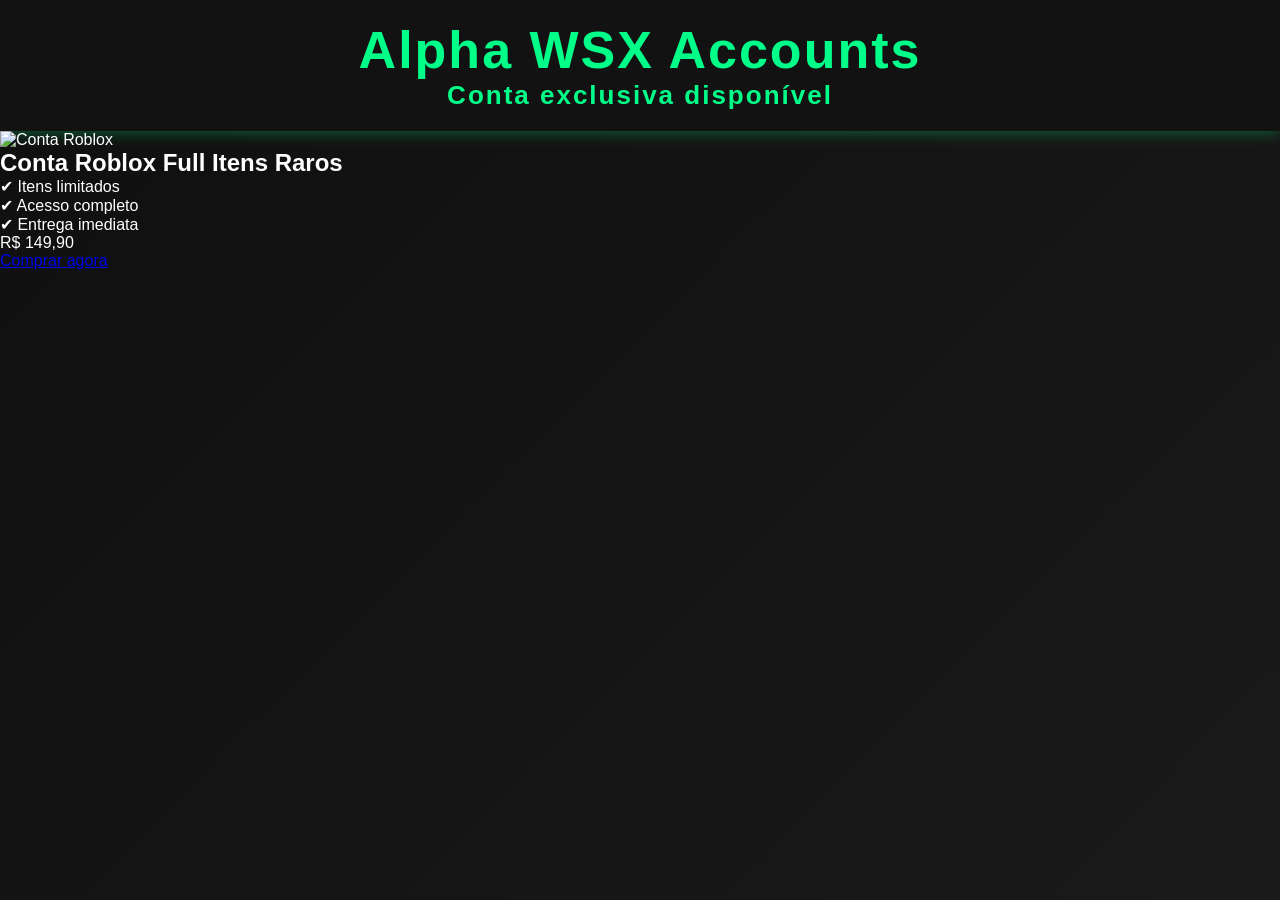
==== commit 87f7549e: "index.html" ====
--- a/index.html
+++ b/index.html
@@ -1,30 +1,34 @@
 <!DOCTYPE html>
-<html lang="pt-BR">
+<html lang="pt-br">
 <head>
 <meta charset="UTF-8">
-<meta name="viewport" content="width=device-width, initial-scale=1.0">
-<title>Mercado Alpha</title>
-<link rel="stylesheet" href="estilo.css">
+<title>Alpha WSX Accounts</title>
+<link rel="stylesheet" href="style.css">
 </head>
 <body>
 
 <header>
-<div class="logo">🔥 Mercado Alpha</div>
-<button class="menu-btn" onclick="toggleMenu()">☰</button>
+  <h1>Alpha WSX Accounts</h1>
+  <p>Conta exclusiva disponível</p>
 </header>
 
-<nav id="menu" class="menu">
-<a href="index.html">Início</a>
-<a href="produtos.html">Produtos</a>
-<a href="avaliacoes.html">Avaliações</a>
-<a href="sobre.html">Sobre</a>
-</nav>
+<section class="produto">
+  <img src="conta.jpg" alt="Conta Roblox">
+  
+  <h2>Conta Roblox Full Itens Raros</h2>
+  
+  <ul>
+    <li>✔ Itens limitados</li>
+    <li>✔ Acesso completo</li>
+    <li>✔ Entrega imediata</li>
+  </ul>
 
-<main>
-<h1>Bem-vindo à loja</h1>
-<p>Os melhores produtos digitais organizados pra você.</p>
-</main>
+  <div class="preco">R$ 149,90</div>
 
-<script src="script.js"></script>
+  <a href="https://wa.me/5585997629672" class="botao">
+    Comprar agora
+  </a>
+</section>
+
 </body>
 </html>
--- a/style.css
+++ b/style.css
@@ -0,0 +1,103 @@
+/* RESET */
+* {
+  margin: 0;
+  padding: 0;
+  box-sizing: border-box;
+  font-family: Arial, sans-serif;
+}
+
+/* BODY */
+body {
+  background: linear-gradient(135deg, #0f0f0f, #1a1a1a);
+  color: #ffffff;
+  min-height: 100vh;
+}
+
+/* HEADER */
+header {
+  background: #121212;
+  padding: 20px;
+  text-align: center;
+  font-size: 26px;
+  font-weight: bold;
+  color: #00ff88;
+  letter-spacing: 2px;
+  box-shadow: 0 0 15px rgba(0, 255, 136, 0.4);
+}
+
+/* CONTAINER */
+.container {
+  padding: 30px;
+  display: grid;
+  grid-template-columns: repeat(auto-fit, minmax(220px, 1fr));
+  gap: 25px;
+}
+
+/* CARD */
+.card {
+  background: #1c1c1c;
+  padding: 18px;
+  border-radius: 12px;
+  text-align: center;
+  transition: 0.3s ease;
+  box-shadow: 0 0 15px rgba(0, 255, 136, 0.1);
+}
+
+.card:hover {
+  transform: translateY(-5px);
+  box-shadow: 0 0 25px rgba(0, 255, 136, 0.6);
+}
+
+/* IMAGEM */
+.card img {
+  width: 100%;
+  border-radius: 10px;
+  margin-bottom: 12px;
+}
+
+/* TÍTULO */
+.card h3 {
+  margin-bottom: 8px;
+  font-size: 18px;
+}
+
+/* TEXTO */
+.card p {
+  margin-bottom: 6px;
+  font-size: 14px;
+  color: #cccccc;
+}
+
+/* PREÇO */
+.card strong {
+  color: #00ff88;
+  font-size: 16px;
+}
+
+/* BOTÃO */
+button {
+  margin-top: 10px;
+  width: 100%;
+  padding: 10px;
+  background: #00ff88;
+  border: none;
+  border-radius: 8px;
+  font-weight: bold;
+  cursor: pointer;
+  transition: 0.3s ease;
+}
+
+button:hover {
+  background: #00cc6a;
+}
+
+/* FOOTER */
+footer {
+  margin-top: 40px;
+  padding: 20px;
+  text-align: center;
+  background: #121212;
+  font-size: 14px;
+  color: #888;
+  border-top: 1px solid #222;
+}
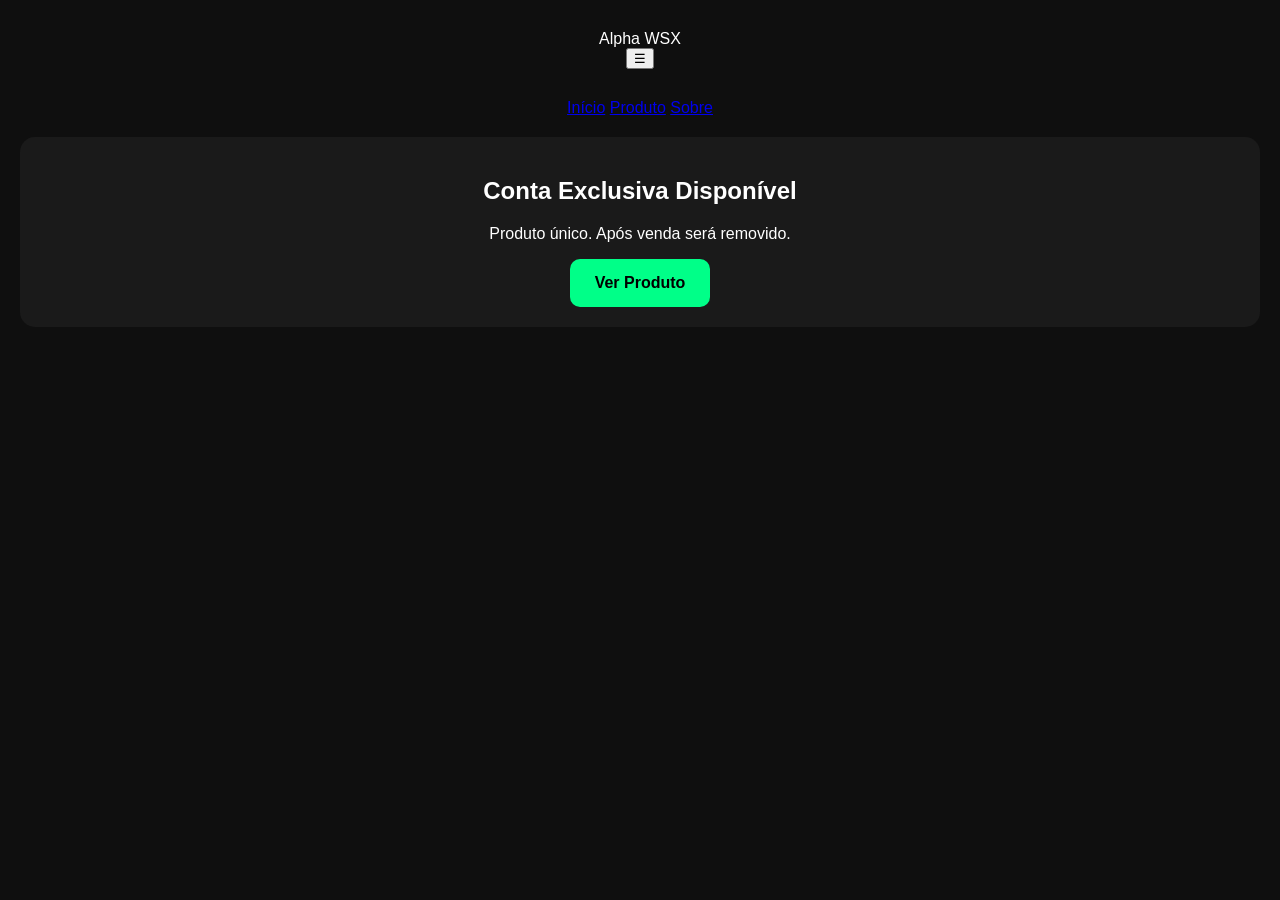
==== commit cf044de0: "index.html" ====
--- a/index.html
+++ b/index.html
@@ -2,32 +2,28 @@
 <html lang="pt-br">
 <head>
 <meta charset="UTF-8">
+<meta name="viewport" content="width=device-width, initial-scale=1.0">
 <title>Alpha WSX Accounts</title>
 <link rel="stylesheet" href="style.css">
+<script src="script.js" defer></script>
 </head>
 <body>
 
 <header>
-  <h1>Alpha WSX Accounts</h1>
-  <p>Conta exclusiva disponível</p>
+  <div class="logo">Alpha WSX</div>
+  <button onclick="abrirMenu()">☰</button>
 </header>
 
+<nav id="menu" class="menu">
+  <a href="index.html">Início</a>
+  <a href="produtos.html">Produto</a>
+  <a href="sobre.html">Sobre</a>
+</nav>
+
 <section class="produto">
-  <img src="conta.jpg" alt="Conta Roblox">
-  
-  <h2>Conta Roblox Full Itens Raros</h2>
-  
-  <ul>
-    <li>✔ Itens limitados</li>
-    <li>✔ Acesso completo</li>
-    <li>✔ Entrega imediata</li>
-  </ul>
-
-  <div class="preco">R$ 149,90</div>
-
-  <a href="https://wa.me/5585997629672" class="botao">
-    Comprar agora
-  </a>
+  <h1>Conta Exclusiva Disponível</h1>
+  <p>Produto único. Após venda será removido.</p>
+  <a href="produtos.html" class="botao">Ver Produto</a>
 </section>
 
 </body>
--- a/style.css
+++ b/style.css
@@ -1,103 +1,40 @@
-/* RESET */
-* {
+body {
   margin: 0;
-  padding: 0;
-  box-sizing: border-box;
   font-family: Arial, sans-serif;
+  background: #0f0f0f;
+  color: white;
+  text-align: center;
 }
 
-/* BODY */
-body {
-  background: linear-gradient(135deg, #0f0f0f, #1a1a1a);
-  color: #ffffff;
-  min-height: 100vh;
+header {
+  padding: 30px;
 }
 
-/* HEADER */
-header {
-  background: #121212;
+.produto {
+  background: #1a1a1a;
+  margin: 20px;
   padding: 20px;
-  text-align: center;
-  font-size: 26px;
-  font-weight: bold;
-  color: #00ff88;
-  letter-spacing: 2px;
-  box-shadow: 0 0 15px rgba(0, 255, 136, 0.4);
+  border-radius: 15px;
 }
 
-/* CONTAINER */
-.container {
-  padding: 30px;
-  display: grid;
-  grid-template-columns: repeat(auto-fit, minmax(220px, 1fr));
-  gap: 25px;
+.produto img {
+  width: 90%;
+  max-width: 400px;
+  border-radius: 10px;
 }
 
-/* CARD */
-.card {
-  background: #1c1c1c;
-  padding: 18px;
-  border-radius: 12px;
-  text-align: center;
-  transition: 0.3s ease;
-  box-shadow: 0 0 15px rgba(0, 255, 136, 0.1);
+.preco {
+  font-size: 28px;
+  color: #00ff88;
+  margin: 15px 0;
 }
 
-.card:hover {
-  transform: translateY(-5px);
-  box-shadow: 0 0 25px rgba(0, 255, 136, 0.6);
-}
-
-/* IMAGEM */
-.card img {
-  width: 100%;
+.botao {
+  display: inline-block;
+  padding: 15px 25px;
+  background: #00ff88;
+  color: black;
+  text-decoration: none;
   border-radius: 10px;
-  margin-bottom: 12px;
-}
-
-/* TÍTULO */
-.card h3 {
-  margin-bottom: 8px;
-  font-size: 18px;
-}
-
-/* TEXTO */
-.card p {
-  margin-bottom: 6px;
-  font-size: 14px;
-  color: #cccccc;
-}
-
-/* PREÇO */
-.card strong {
-  color: #00ff88;
-  font-size: 16px;
-}
-
-/* BOTÃO */
-button {
-  margin-top: 10px;
-  width: 100%;
-  padding: 10px;
-  background: #00ff88;
-  border: none;
-  border-radius: 8px;
   font-weight: bold;
-  cursor: pointer;
-  transition: 0.3s ease;
-}
-
-button:hover {
-  background: #00cc6a;
-}
-
-/* FOOTER */
-footer {
-  margin-top: 40px;
-  padding: 20px;
-  text-align: center;
-  background: #121212;
-  font-size: 14px;
-  color: #888;
-  border-top: 1px solid #222;
 }
